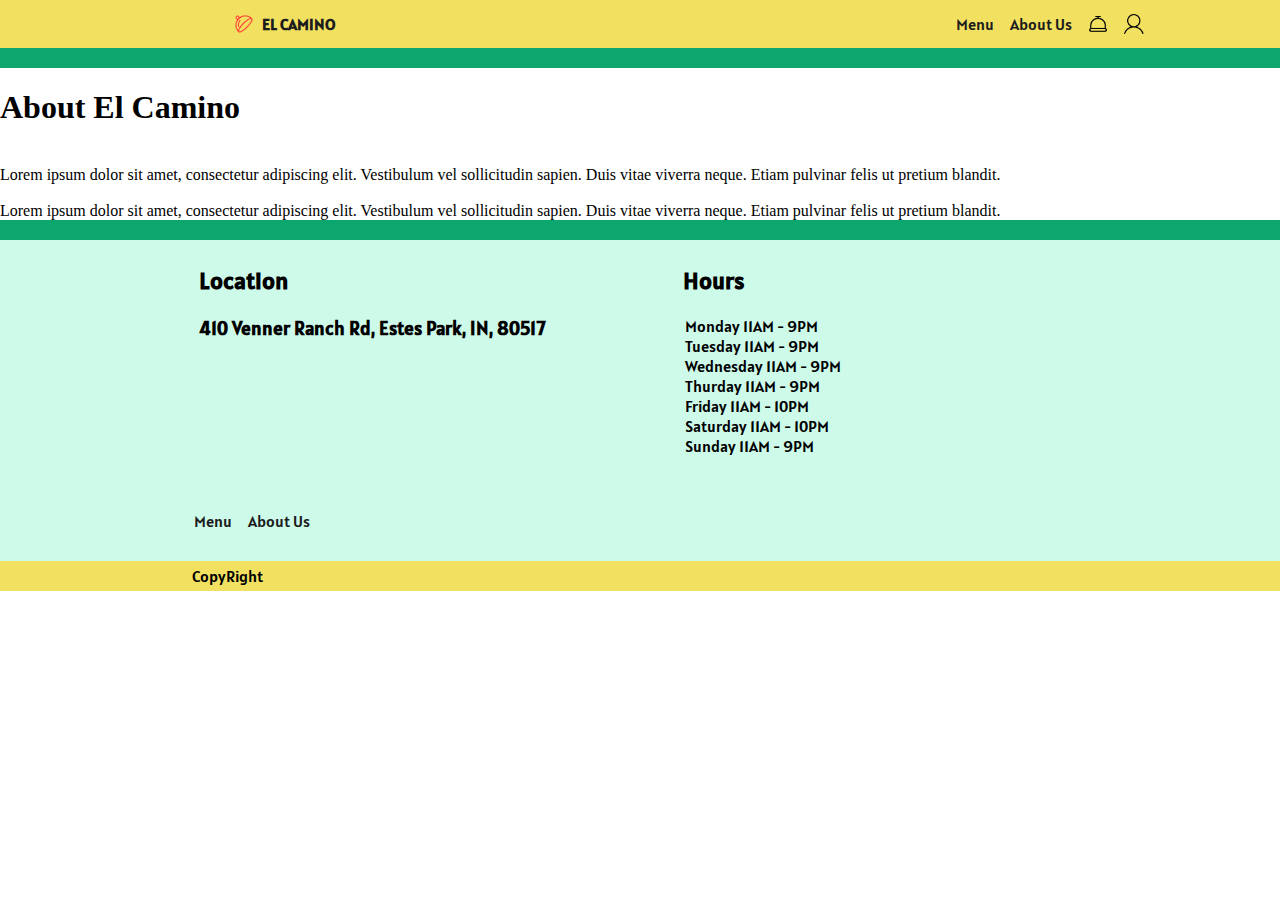
==== aboutus.html @ 26bacbaa "-p" ====
<!DOCTYPE html>
<html lang="en">
	<head>
		<meta charset="UTF-8" />
		<meta http-equiv="X-UA-Compatible" content="IE=edge" />
		<meta name="viewport" content="width=device-width, initial-scale=1.0" />
		<link rel="stylesheet" href="styles.css" />
		<title>El Camino</title>
	</head>
	<body>
		<nav>
			<li class="home">
				<a href="main.html"><img src="img/logo.png" /></a>
				<a href="main.html">EL CAMINO</a>
			</li>
			<li>
				<a href="account-manager.html"
					><img src="/img/account-number-2-32.png"
				/></a>
			</li>
			<li>
				<a href="cart.html"><img src="/img/plate-3-32.png" /></a>
			</li>
			<li><a href="aboutus.html">About Us</a></li>
			<li><a href="3">Menu</a></li>
		</nav>
		<main>
			<div id="pagebreak"></div>
			<h1>About El Camino</h1>
			<div>
				<img />
				<article>
					Lorem ipsum dolor sit amet, consectetur adipiscing elit.
					Vestibulum vel sollicitudin sapien. Duis vitae viverra
					neque. Etiam pulvinar felis ut pretium blandit.
				</article>
				<img />
				<article>
					Lorem ipsum dolor sit amet, consectetur adipiscing elit.
					Vestibulum vel sollicitudin sapien. Duis vitae viverra
					neque. Etiam pulvinar felis ut pretium blandit.
				</article>
			</div>
			<div id="pagebreak"></div>
		</main>
		<footer class="footer">
			<aside>
				<h2>Location</h2>
				<h3>410 Venner Ranch Rd, Estes Park, IN, 80517</h3>
			</aside>
			<aside>
				<h2>Hours</h2>
				<ul>
					<li>Monday 11AM - 9PM</li>
					<li>Tuesday 11AM - 9PM</li>
					<li>Wednesday 11AM - 9PM</li>
					<li>Thurday 11AM - 9PM</li>
					<li>Friday 11AM - 10PM</li>
					<li>Saturday 11AM - 10PM</li>
					<li>Sunday 11AM - 9PM</li>
				</ul>
			</aside>
			<nav class="footer-nav">
				<li><a href="menu.html">Menu</a></li>
				<li><a href="aboutus.html">About Us</a></li>
			</nav>
			<p>CopyRight</p>
		</footer>
	</body>
</html>
---- styles.css ----
body {
  margin: 0;
  padding: 0;
}

@font-face {
  font-family: "main-font";
  src: url("/fonts/Alatsi-Regular.ttf");
}

/* nav */
nav {
  list-style-type: none;
  font-family: main-font;
  overflow: hidden;
  margin: 0;
  padding: 0;
  background-color: rgb(242, 224, 96);
  padding-right: 10%;
}

.home {
  float: left;
  display: flex;
  font-weight: bold;
  padding-left: 20%;
  cursor: pointer;
}
.home a {
  padding: 14px 4px;
}
.home img {
  display: block;
  padding-right: 0px;
  /* padding-top: 15px; */
  width: 20px;
  height: 20px;
}

nav li {
  float: right;
}

nav li a {
  display: block;
  color: rgb(28, 28, 28);
  text-align: right;
  padding: 14px 8px;
  text-decoration: none;
}
nav li img {
  display: block;
  margin-left: auto;
  margin-right: auto;
  width: 20px;
  height: 20px;
  /* padding: 14px 8px; */
  cursor: pointer;
}

/* Home Page */
.homepage-header-img {
  background-image: url("img/background\ header\ img.png");
  background-color: rgba(242, 224, 96, 0.1);
  margin: 0;
  
}

/* li a:hover {
  background-color: #111;
} */

.homepage-header {
  display: grid;
  justify-content: center;
  padding: 100px 0 28px 0;
  font-family: main-font;
}
.homepage-header h1 {
  /* grid-column:span; */
  font-weight: bold;
  font-size: 46px;
}

.homepage-header h2{
  font-weight: bold;
  font-size: 32px;
}



.mainbtn {
  font-family: main-font;
  color: #0BA76E ;
  font-size: 16px;
  /* text-shadow: 1px 1px 0px #ffffff; */
  /* box-shadow: 1px 1px 1px #BEE2F9; */
  margin: 0 30em 0 0;
  padding: 10px 25px;
  border-radius: 4px;
  border: 2px solid #0BA76E;
  background: #f8f8f8;
  cursor: pointer;
  transition: color 200ms ease-out 50ms;
}
.mainbtn:hover {
  color: #f8f8f8 !important;
  background: #0BA76E;
  transition: background-color 150ms ease-out 100ms;
}

#pagebreak{
  display: block;
  height: 20px;
  background-color: #0BA76E;
}

.menu-preview{
  /* display: block; */
  /* height: 1690px; */
  background-color: #f8f8f8;
  display: grid;
  justify-content: center;
  padding-top: 20px;
  /* padding-right: 30%; */
}

.menu-preview-text{
  font-family: main-font;
  display: flex;
  justify-content: center;
  font-size:24px;
  text-decoration: underline;
}
.menu-preview-gallery{
  display: grid;
  column-gap: 8px;
  row-gap: 8px;
  padding: 20px 0 20px 0;
}

.gallery-img1{
  grid-column-start: 1;
  grid-column-end: 1;
}
.gallery-img2{
  grid-column-start: 2;
  grid-column-end: 2;
}
.secondary-button{
  font-family: main-font;
  color: #0BA76E ;
  font-size: 16px;
  margin: 0 40% 20px;
  padding: 10px 25px;
  border-radius: 4px;
  border: 2px solid #0BA76E;
  background: #f8f8f8;
  cursor: pointer;
  transition: color 200ms ease-out 50ms;
}
.secondary-button:hover {
  color: #f8f8f8 !important;
  background: #0BA76E;
  transition: background-color 150ms ease-out 100ms;
}

.about-us-preview{
  display: grid;
  justify-content: center;
  column-gap: 8px;
  row-gap: 8px;
  font-family: main-font;
}
.about-us-preview h2{
  text-align: center;
}



.about-us-preview p{
  text-align: center;
}

/* about us */

/* footer */
.footer {
  background-color: #cefaea;
  height: auto;
  font-family: "main-font";
  display: flex;
  flex-direction: row;
  flex-wrap: wrap;
  justify-content: center;
}

.footer-nav {
  overflow: visible;
  flex-basis: 100%;
  margin-top: 20px;
  padding-left: 14.5%;
  background-color: #cefaea;
}

.footer-nav li {
  float: left;
}

footer aside {
  flex-basis: 37%;
  margin: 5px;
}

footer aside h2,
footer aside h3 {
  padding-left: 38px;
}

footer aside ul {
  list-style-type: none;
}

footer p {
  background-color: #f2e060;
  flex-basis: 100%;
  margin-bottom: 0%;
  padding-top: 5px;
  padding-bottom: 5px;
  padding-left: 15%;
  text-align: left;
}
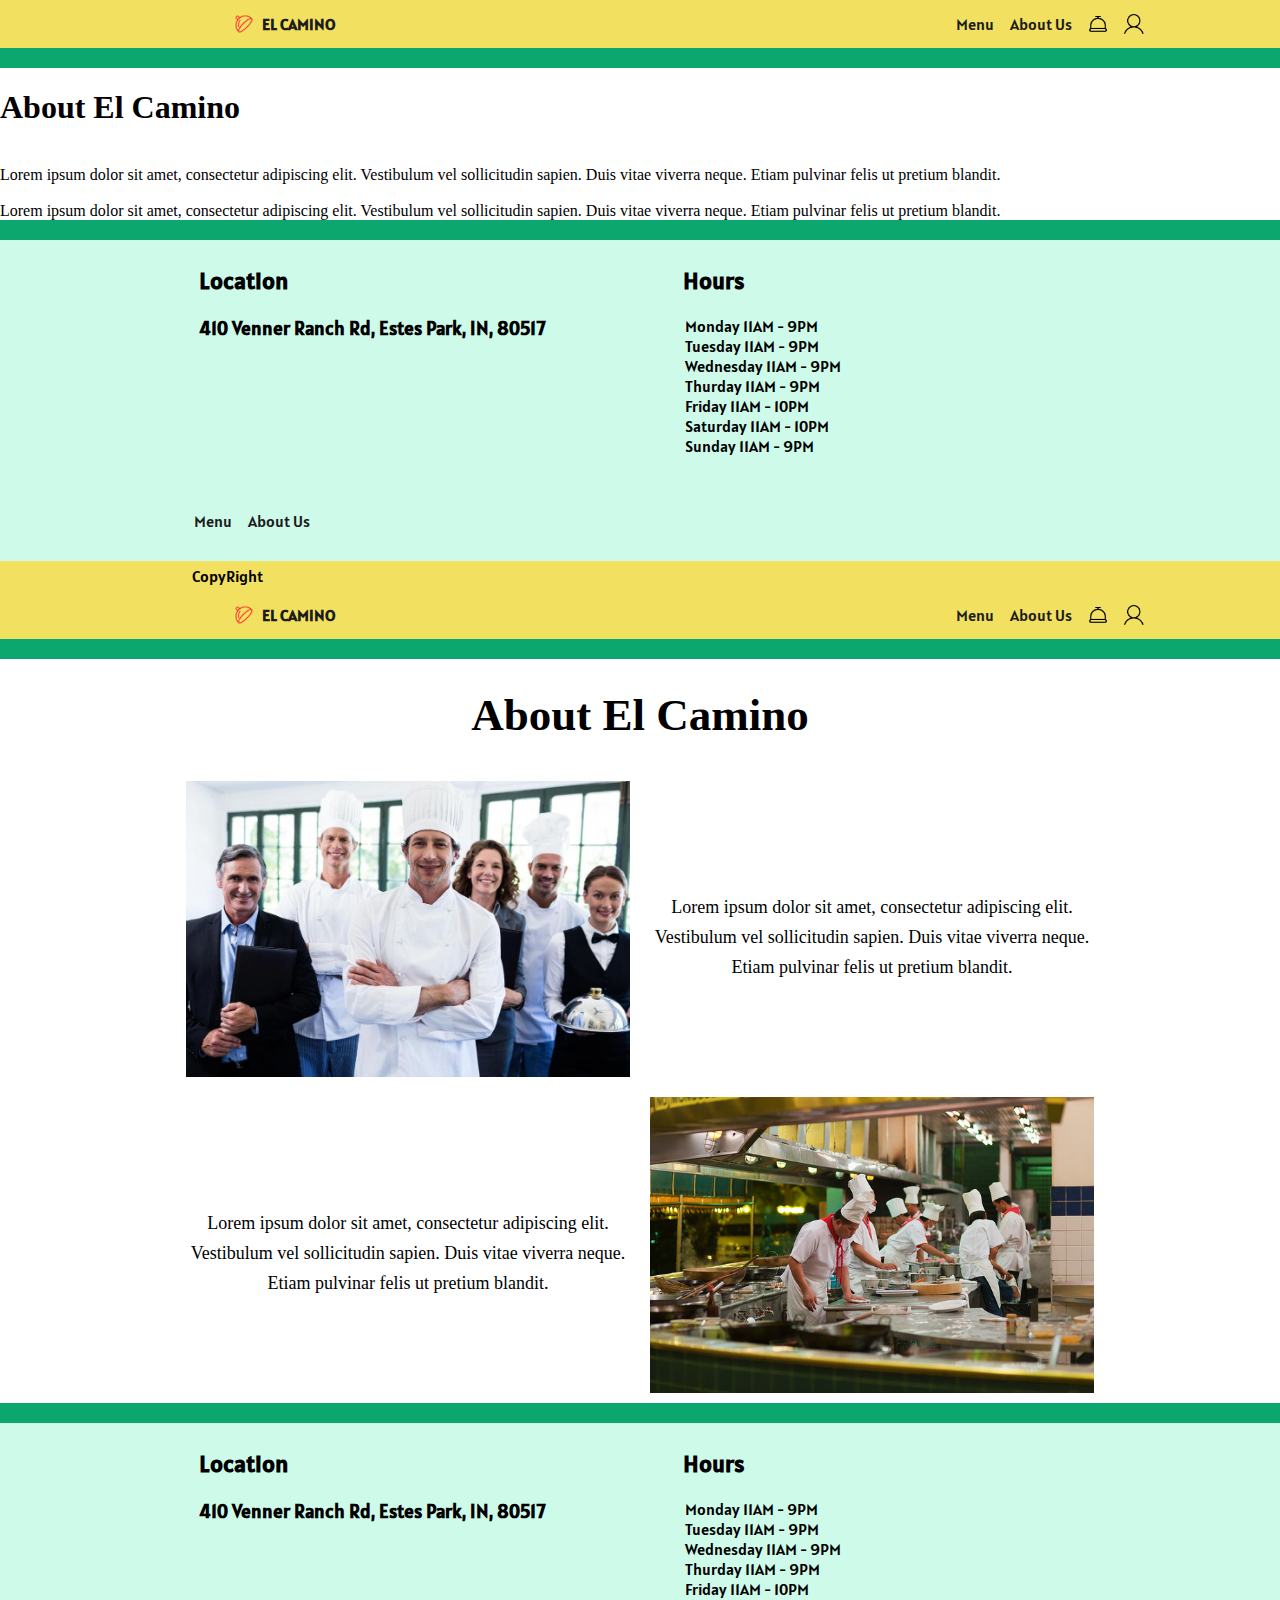
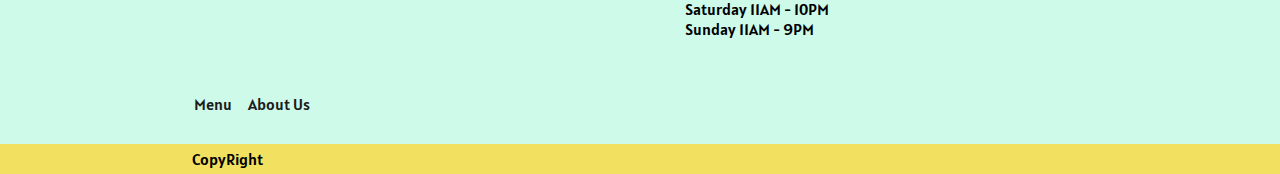
==== commit 4a65bbc4: "Merge branch 'master' of https://github.com/rp-bot/El-Camino" ====
--- a/aboutus.html
+++ b/aboutus.html
@@ -68,3 +68,72 @@
 		</footer>
 	</body>
 </html>
+<head>
+    <meta charset="UTF-8">
+    <meta http-equiv="X-UA-Compatible" content="IE=edge">
+    <meta name="viewport" content="width=device-width, initial-scale=1.0">
+    <link rel="stylesheet" href="styles.css">
+    <title>El Camino</title>
+</head>
+<body>
+    <!-- Navigation -->
+    <nav>
+        <li class="home">
+            <a href="main.html"><img src="img/logo.png" /></a>
+            <a href="main.html">EL CAMINO</a>
+        </li>
+        <li>
+            <a href="account-manager.html"
+                ><img src="/img/account-number-2-32.png"
+            /></a>
+        </li>
+        <li>
+            <a href="cart.html"><img src="/img/plate-3-32.png" /></a>
+        </li>
+        <li><a href="aboutus.html">About Us</a></li>
+        <li><a href="3">Menu</a></li>
+    </nav>
+
+    <!-- Main Content -->
+      <main>
+        <div id="pagebreak"></div>
+        <div class="aboutus-wrapper">
+            <h1>About El Camino</h1>
+            <div class="aboutus-subwrapper">
+                <img src="/img/employee-img-1.jpeg"/>
+                <p>Lorem ipsum dolor sit amet, consectetur adipiscing elit. Vestibulum vel sollicitudin sapien. Duis vitae viverra neque. Etiam pulvinar felis ut pretium blandit.</p>
+                <p>Lorem ipsum dolor sit amet, consectetur adipiscing elit. Vestibulum vel sollicitudin sapien. Duis vitae viverra neque. Etiam pulvinar felis ut pretium blandit.</p>
+                <img src="/img/employee-img-2.jpeg"/>
+            </div>
+        </div>
+        <div id="pagebreak"></div>
+      </main>
+
+      <!-- Footer -->
+      <footer class="footer">
+        <aside>
+            <h2>Location</h1>
+            <h3>410 Venner Ranch Rd,
+                Estes Park, IN,
+                80517</h3>
+        </aside>
+        <aside>
+            <h2>Hours</h2>
+            <ul>
+                <li>Monday 11AM - 9PM</li>
+                <li>Tuesday 11AM - 9PM</li>
+                <li>Wednesday 11AM - 9PM</li>
+                <li>Thurday 11AM - 9PM</li>
+                <li>Friday 11AM - 10PM</li>
+                <li>Saturday 11AM - 10PM</li>
+                <li>Sunday 11AM - 9PM</li>
+            </ul>
+        </aside>
+        <nav class="footer-nav">
+            <li><a href="menu.html">Menu</a></li>
+            <li><a href="aboutus.html">About Us</a></li>
+        </nav>
+        <p>CopyRight</p>
+      </footer>
+</body>
+</html>
--- a/styles.css
+++ b/styles.css
@@ -63,7 +63,6 @@
   background-image: url("img/background\ header\ img.png");
   background-color: rgba(242, 224, 96, 0.1);
   margin: 0;
-  
 }
 
 /* li a:hover {
@@ -87,37 +86,35 @@
   font-size: 32px;
 }
 
-
-
 .mainbtn {
   font-family: main-font;
-  color: #0BA76E ;
+  color: #0ba76e;
   font-size: 16px;
   /* text-shadow: 1px 1px 0px #ffffff; */
   /* box-shadow: 1px 1px 1px #BEE2F9; */
   margin: 0 30em 0 0;
   padding: 10px 25px;
   border-radius: 4px;
-  border: 2px solid #0BA76E;
+  border: 2px solid #0ba76e;
   background: #f8f8f8;
   cursor: pointer;
   transition: color 200ms ease-out 50ms;
 }
 .mainbtn:hover {
   color: #f8f8f8 !important;
-  background: #0BA76E;
+  background: #0ba76e;
   transition: background-color 150ms ease-out 100ms;
 }
 
-#pagebreak{
+#pagebreak {
   display: block;
   height: 20px;
-  background-color: #0BA76E;
-}
-
-.menu-preview{
-  /* display: block; */
-  /* height: 1690px; */
+  background-color: #0ba76e;
+}
+
+.menu-preview {
+  display: block;
+  height: 1690px;
   background-color: #f8f8f8;
   display: grid;
   justify-content: center;
@@ -125,7 +122,7 @@
   /* padding-right: 30%; */
 }
 
-.menu-preview-text{
+.menu-preview-text {
   font-family: main-font;
   display: flex;
   justify-content: center;
@@ -183,6 +180,36 @@
 }
 
 /* about us */
+.aboutus-wrapper {
+  width: 1110px;
+  margin: auto;
+  text-align: center;
+}
+
+.aboutus-wrapper h1 {
+  font-size: 45px;
+}
+
+.aboutus-wrapper img {
+  width: 40%;
+  margin: 10px;
+}
+
+.aboutus-subwrapper {
+  display: flex;
+  flex-direction: row;
+  flex-wrap: wrap;
+  justify-content: center;
+}
+
+.aboutus-subwrapper p {
+  flex-basis: 40%;
+  margin: 10px;
+  padding-top: 10%;
+  font-size: 18px;
+  line-height: 30px;
+
+}
 
 /* footer */
 .footer {
--- a/styles.css
+++ b/styles.css
@@ -63,7 +63,6 @@
   background-image: url("img/background\ header\ img.png");
   background-color: rgba(242, 224, 96, 0.1);
   margin: 0;
-  
 }
 
 /* li a:hover {
@@ -87,37 +86,35 @@
   font-size: 32px;
 }
 
-
-
 .mainbtn {
   font-family: main-font;
-  color: #0BA76E ;
+  color: #0ba76e;
   font-size: 16px;
   /* text-shadow: 1px 1px 0px #ffffff; */
   /* box-shadow: 1px 1px 1px #BEE2F9; */
   margin: 0 30em 0 0;
   padding: 10px 25px;
   border-radius: 4px;
-  border: 2px solid #0BA76E;
+  border: 2px solid #0ba76e;
   background: #f8f8f8;
   cursor: pointer;
   transition: color 200ms ease-out 50ms;
 }
 .mainbtn:hover {
   color: #f8f8f8 !important;
-  background: #0BA76E;
+  background: #0ba76e;
   transition: background-color 150ms ease-out 100ms;
 }
 
-#pagebreak{
+#pagebreak {
   display: block;
   height: 20px;
-  background-color: #0BA76E;
-}
-
-.menu-preview{
-  /* display: block; */
-  /* height: 1690px; */
+  background-color: #0ba76e;
+}
+
+.menu-preview {
+  display: block;
+  height: 1690px;
   background-color: #f8f8f8;
   display: grid;
   justify-content: center;
@@ -125,7 +122,7 @@
   /* padding-right: 30%; */
 }
 
-.menu-preview-text{
+.menu-preview-text {
   font-family: main-font;
   display: flex;
   justify-content: center;
@@ -183,6 +180,36 @@
 }
 
 /* about us */
+.aboutus-wrapper {
+  width: 1110px;
+  margin: auto;
+  text-align: center;
+}
+
+.aboutus-wrapper h1 {
+  font-size: 45px;
+}
+
+.aboutus-wrapper img {
+  width: 40%;
+  margin: 10px;
+}
+
+.aboutus-subwrapper {
+  display: flex;
+  flex-direction: row;
+  flex-wrap: wrap;
+  justify-content: center;
+}
+
+.aboutus-subwrapper p {
+  flex-basis: 40%;
+  margin: 10px;
+  padding-top: 10%;
+  font-size: 18px;
+  line-height: 30px;
+
+}
 
 /* footer */
 .footer {
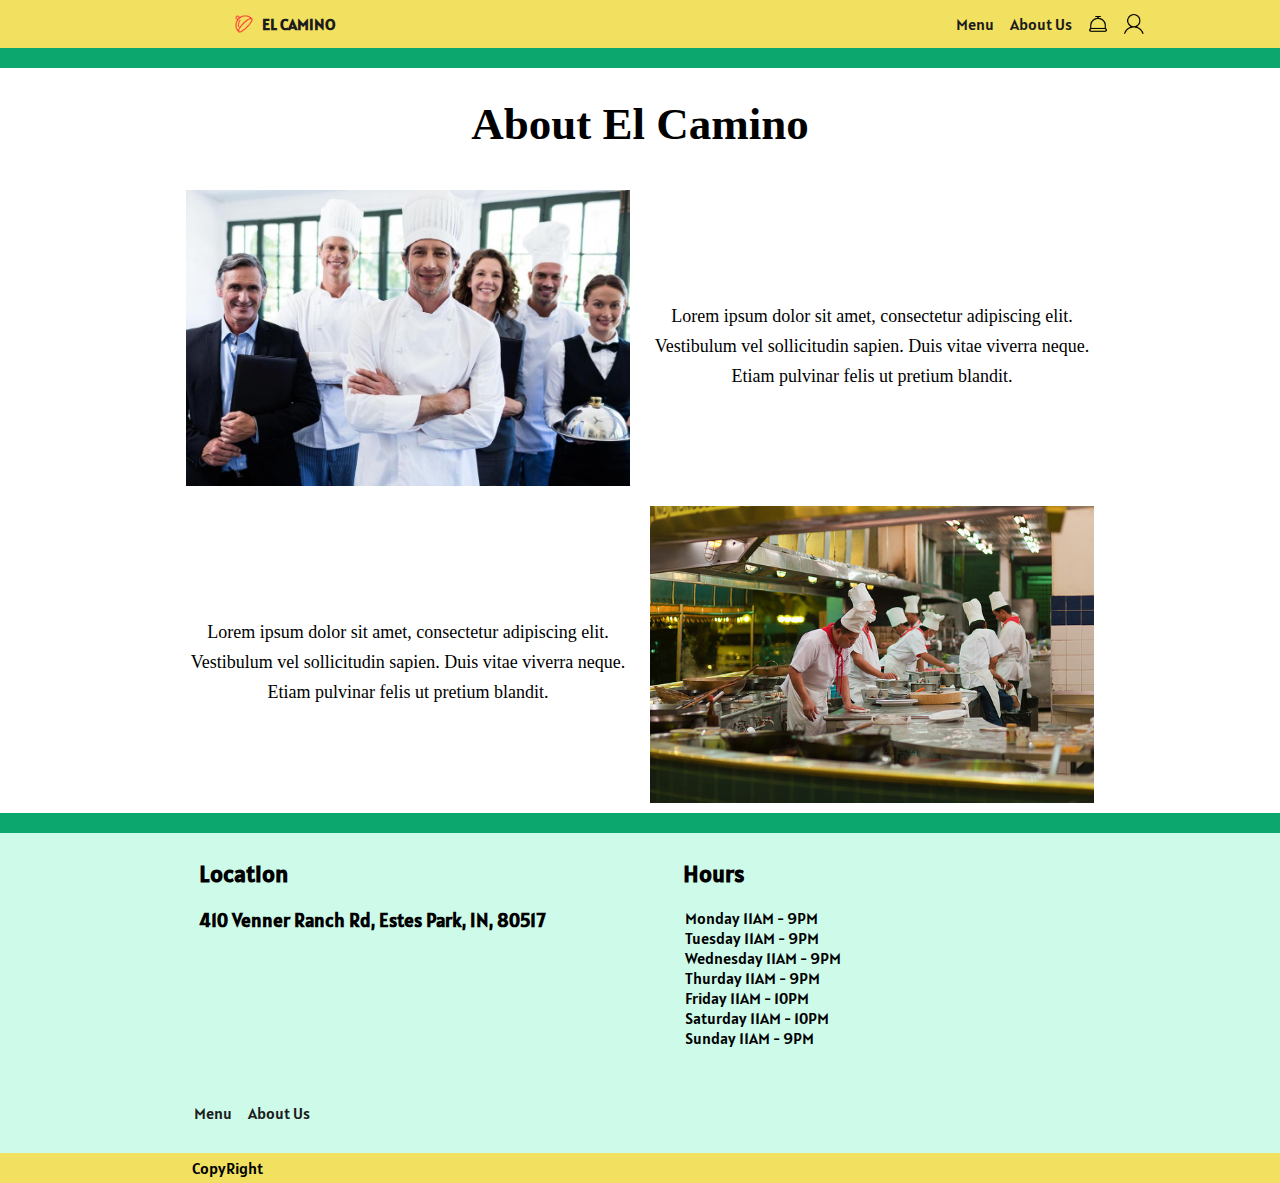
==== commit f368da25: "-p" ====
--- a/aboutus.html
+++ b/aboutus.html
@@ -7,74 +7,6 @@
 		<link rel="stylesheet" href="styles.css" />
 		<title>El Camino</title>
 	</head>
-	<body>
-		<nav>
-			<li class="home">
-				<a href="main.html"><img src="img/logo.png" /></a>
-				<a href="main.html">EL CAMINO</a>
-			</li>
-			<li>
-				<a href="account-manager.html"
-					><img src="/img/account-number-2-32.png"
-				/></a>
-			</li>
-			<li>
-				<a href="cart.html"><img src="/img/plate-3-32.png" /></a>
-			</li>
-			<li><a href="aboutus.html">About Us</a></li>
-			<li><a href="3">Menu</a></li>
-		</nav>
-		<main>
-			<div id="pagebreak"></div>
-			<h1>About El Camino</h1>
-			<div>
-				<img />
-				<article>
-					Lorem ipsum dolor sit amet, consectetur adipiscing elit.
-					Vestibulum vel sollicitudin sapien. Duis vitae viverra
-					neque. Etiam pulvinar felis ut pretium blandit.
-				</article>
-				<img />
-				<article>
-					Lorem ipsum dolor sit amet, consectetur adipiscing elit.
-					Vestibulum vel sollicitudin sapien. Duis vitae viverra
-					neque. Etiam pulvinar felis ut pretium blandit.
-				</article>
-			</div>
-			<div id="pagebreak"></div>
-		</main>
-		<footer class="footer">
-			<aside>
-				<h2>Location</h2>
-				<h3>410 Venner Ranch Rd, Estes Park, IN, 80517</h3>
-			</aside>
-			<aside>
-				<h2>Hours</h2>
-				<ul>
-					<li>Monday 11AM - 9PM</li>
-					<li>Tuesday 11AM - 9PM</li>
-					<li>Wednesday 11AM - 9PM</li>
-					<li>Thurday 11AM - 9PM</li>
-					<li>Friday 11AM - 10PM</li>
-					<li>Saturday 11AM - 10PM</li>
-					<li>Sunday 11AM - 9PM</li>
-				</ul>
-			</aside>
-			<nav class="footer-nav">
-				<li><a href="menu.html">Menu</a></li>
-				<li><a href="aboutus.html">About Us</a></li>
-			</nav>
-			<p>CopyRight</p>
-		</footer>
-	</body>
-</html>
-<head>
-    <meta charset="UTF-8">
-    <meta http-equiv="X-UA-Compatible" content="IE=edge">
-    <meta name="viewport" content="width=device-width, initial-scale=1.0">
-    <link rel="stylesheet" href="styles.css">
-    <title>El Camino</title>
-</head>
 <body>
     <!-- Navigation -->
     <nav>
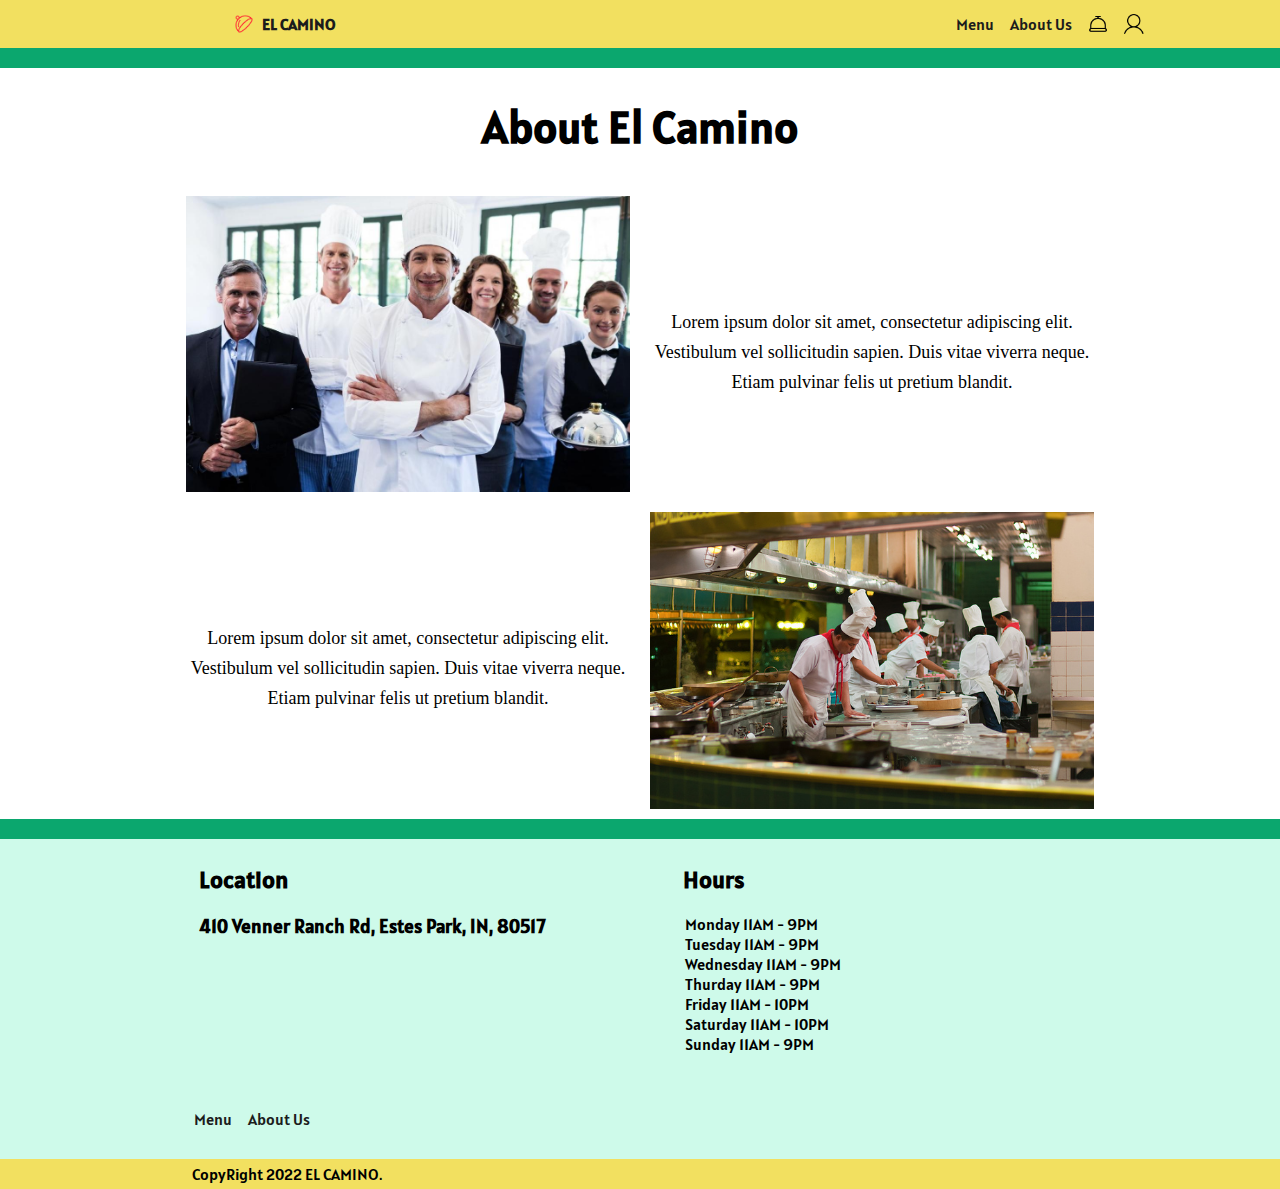
==== commit 1847b984: "favicon added to all pages -g" ====
--- a/aboutus.html
+++ b/aboutus.html
@@ -4,68 +4,76 @@
 		<meta charset="UTF-8" />
 		<meta http-equiv="X-UA-Compatible" content="IE=edge" />
 		<meta name="viewport" content="width=device-width, initial-scale=1.0" />
+		<link rel="icon" type="image/png" sizes="32x32" href="img/favicon-32x32.png">
+		<link rel="icon" type="image/png" sizes="16x16" href="img/favicon-16x16.png">
 		<link rel="stylesheet" href="styles.css" />
 		<title>El Camino</title>
 	</head>
-<body>
-    <!-- Navigation -->
-    <nav>
-        <li class="home">
-            <a href="main.html"><img src="img/logo.png" /></a>
-            <a href="main.html">EL CAMINO</a>
-        </li>
-        <li>
-            <a href="account-manager.html"
-                ><img src="/img/account-number-2-32.png"
-            /></a>
-        </li>
-        <li>
-            <a href="cart.html"><img src="/img/plate-3-32.png" /></a>
-        </li>
-        <li><a href="aboutus.html">About Us</a></li>
-        <li><a href="3">Menu</a></li>
-    </nav>
+	<body>
+		<!-- Navigation -->
+		<nav>
+			<li class="home">
+				<a href="main.html"><img src="img/logo.png" /></a>
+				<a href="main.html">EL CAMINO</a>
+			</li>
+			<li>
+				<a href="account-manager.html"
+					><img src="/img/account-number-2-32.png"
+				/></a>
+			</li>
+			<li>
+				<a href="cart.html"><img src="/img/plate-3-32.png" /></a>
+			</li>
+			<li><a href="aboutus.html">About Us</a></li>
+			<li><a href="menu.html">Menu</a></li>
+		</nav>
 
-    <!-- Main Content -->
-      <main>
-        <div id="pagebreak"></div>
-        <div class="aboutus-wrapper">
-            <h1>About El Camino</h1>
-            <div class="aboutus-subwrapper">
-                <img src="/img/employee-img-1.jpeg"/>
-                <p>Lorem ipsum dolor sit amet, consectetur adipiscing elit. Vestibulum vel sollicitudin sapien. Duis vitae viverra neque. Etiam pulvinar felis ut pretium blandit.</p>
-                <p>Lorem ipsum dolor sit amet, consectetur adipiscing elit. Vestibulum vel sollicitudin sapien. Duis vitae viverra neque. Etiam pulvinar felis ut pretium blandit.</p>
-                <img src="/img/employee-img-2.jpeg"/>
-            </div>
-        </div>
-        <div id="pagebreak"></div>
-      </main>
+		<!-- Main Content -->
+		<main>
+			<div id="pagebreak"></div>
+			<div class="aboutus-wrapper">
+				<h1>About El Camino</h1>
+				<div class="aboutus-subwrapper">
+					<img src="/img/employee-img-1.jpeg" />
+					<p>
+						Lorem ipsum dolor sit amet, consectetur adipiscing elit.
+						Vestibulum vel sollicitudin sapien. Duis vitae viverra
+						neque. Etiam pulvinar felis ut pretium blandit.
+					</p>
+					<p>
+						Lorem ipsum dolor sit amet, consectetur adipiscing elit.
+						Vestibulum vel sollicitudin sapien. Duis vitae viverra
+						neque. Etiam pulvinar felis ut pretium blandit.
+					</p>
+					<img src="/img/employee-img-2.jpeg" />
+				</div>
+			</div>
+			<div id="pagebreak"></div>
+		</main>
 
-      <!-- Footer -->
-      <footer class="footer">
-        <aside>
-            <h2>Location</h1>
-            <h3>410 Venner Ranch Rd,
-                Estes Park, IN,
-                80517</h3>
-        </aside>
-        <aside>
-            <h2>Hours</h2>
-            <ul>
-                <li>Monday 11AM - 9PM</li>
-                <li>Tuesday 11AM - 9PM</li>
-                <li>Wednesday 11AM - 9PM</li>
-                <li>Thurday 11AM - 9PM</li>
-                <li>Friday 11AM - 10PM</li>
-                <li>Saturday 11AM - 10PM</li>
-                <li>Sunday 11AM - 9PM</li>
-            </ul>
-        </aside>
-        <nav class="footer-nav">
-            <li><a href="menu.html">Menu</a></li>
-            <li><a href="aboutus.html">About Us</a></li>
-        </nav>
-        <p>CopyRight</p>
-      </footer>
-</body>
+		<!-- Footer -->
+		<footer class="footer">
+			<aside>
+				<h2>Location</h2>
+				<h3>410 Venner Ranch Rd, Estes Park, IN, 80517</h3>
+			</aside>
+			<aside>
+				<h2>Hours</h2>
+				<ul>
+					<li>Monday 11AM - 9PM</li>
+					<li>Tuesday 11AM - 9PM</li>
+					<li>Wednesday 11AM - 9PM</li>
+					<li>Thurday 11AM - 9PM</li>
+					<li>Friday 11AM - 10PM</li>
+					<li>Saturday 11AM - 10PM</li>
+					<li>Sunday 11AM - 9PM</li>
+				</ul>
+			</aside>
+			<nav class="footer-nav">
+				<li><a href="menu.html">Menu</a></li>
+				<li><a href="aboutus.html">About Us</a></li>
+			</nav>
+			<p>CopyRight 2022 EL CAMINO.</p>
+		</footer>
+	</body>
 </html>
--- a/styles.css
+++ b/styles.css
@@ -77,22 +77,27 @@
 }
 .homepage-header h1 {
   /* grid-column:span; */
-  font-weight: bold;
-  font-size: 46px;
-}
-
-.homepage-header h2{
+  text-align: center;
+  /* font-weight: bold; */
+  font-size: 56px;
+}
+.homepage-header p{
+  text-align: center;
+  font-size: 24px;
+}
+
+.homepage-header h2 {
   font-weight: bold;
   font-size: 32px;
 }
 
 .mainbtn {
+  align-self: center;
   font-family: main-font;
   color: #0ba76e;
   font-size: 16px;
-  /* text-shadow: 1px 1px 0px #ffffff; */
-  /* box-shadow: 1px 1px 1px #BEE2F9; */
-  margin: 0 30em 0 0;
+  
+  margin: 10px 30%;
   padding: 10px 25px;
   border-radius: 4px;
   border: 2px solid #0ba76e;
@@ -114,7 +119,7 @@
 
 .menu-preview {
   display: block;
-  height: 1690px;
+  /* height: 1690px; */
   background-color: #f8f8f8;
   display: grid;
   justify-content: center;
@@ -124,59 +129,202 @@
 
 .menu-preview-text {
   font-family: main-font;
-  display: flex;
-  justify-content: center;
-  font-size:24px;
+  color: black  ;
+  display: flex;
+  justify-content: center;
+  font-size: 44px;
+  margin:20px 0;
   text-decoration: underline;
-}
-.menu-preview-gallery{
+  cursor:pointer;
+}
+.menu-preview-gallery {
   display: grid;
-  column-gap: 8px;
-  row-gap: 8px;
-  padding: 20px 0 20px 0;
-}
-
-.gallery-img1{
-  grid-column-start: 1;
-  grid-column-end: 1;
-}
-.gallery-img2{
-  grid-column-start: 2;
-  grid-column-end: 2;
-}
-.secondary-button{
-  font-family: main-font;
-  color: #0BA76E ;
+  grid-template-columns: 1fr 1fr;
+  grid-template-rows: 1fr 1fr;
+  gap: 8px 8px;
+  grid-auto-flow: row;
+
+  grid-template-areas:
+    "a b"
+    "c d";
+}
+.gallery-img1 {
+  grid-area: a;
+  justify-self: end;
+}
+.gallery-img2 {
+  grid-area: b;
+  justify-self: start;
+}
+.gallery-img4 {
+  grid-area: d;
+  justify-self: start;
+}
+.gallery-img3 {
+  grid-area: c;
+  justify-self: end;
+}
+
+.secondary-button {
+  font-family: main-font;
+
+  color: #0ba76e;
   font-size: 16px;
-  margin: 0 40% 20px;
+  margin: 20px 40%;
   padding: 10px 25px;
+  height:52px;
   border-radius: 4px;
-  border: 2px solid #0BA76E;
+  border: 2px solid #0ba76e;
   background: #f8f8f8;
   cursor: pointer;
   transition: color 200ms ease-out 50ms;
 }
 .secondary-button:hover {
   color: #f8f8f8 !important;
-  background: #0BA76E;
+  background: #0ba76e;
   transition: background-color 150ms ease-out 100ms;
 }
-
-.about-us-preview{
+.about-us-header2{
+  font-family:main-font;
+  color: black;
+  text-decoration: underline;
+  font-size: 44px; 
+  cursor: pointer;
+  margin: 20px 0;
+  padding: 0;
+  text-decoration: underline;
+  justify-content: center;
+  text-align: center;
+}
+.about-us-preview {
   display: grid;
-  justify-content: center;
-  column-gap: 8px;
-  row-gap: 8px;
-  font-family: main-font;
-}
-.about-us-preview h2{
-  text-align: center;
-}
-
-
-
-.about-us-preview p{
-  text-align: center;
+  grid-template-columns: 1fr 1fr;
+  grid-template-rows: 1fr;
+  gap: 8px 20px;
+  margin: 0 0 30px;
+  grid-template-areas: "a b";
+  justify-content: start;
+  align-content: center;
+  justify-items: end;
+  align-items: center;
+}
+
+.about-us-preview img {
+  grid-area: a;
+  justify-self: end;
+  width: auto;
+  height: 100%;
+}
+.about-us-preview p {
+  grid-area: b;
+  text-align: left;
+  justify-self: start;
+  font-size: 24px;
+  font-family: main-font;
+}
+
+/* Menu Page */
+.menu-wrapper {
+  width: 1110px;
+  margin: auto;
+  margin-bottom: 20px;
+  text-align: center;
+  /*background-color: aqua;*/
+}
+
+.menu-wrapper header h1 {
+  font-size: 45px;
+  font-family: "main-font";
+  margin-bottom: 10px;
+  /*background-color: aliceblue;*/
+}
+
+.menu-nav {
+  padding: 0px;
+  margin-bottom: 10px;
+  display: flex;
+  flex-direction: row;
+  justify-content: center;
+  background-color: transparent;
+}
+
+.menu-nav li {
+  flex-basis: 15%;
+  margin: 5px;
+  font-size: 20px;
+  text-decoration: underline;
+  /*background-color: beige;*/
+}
+
+.menu-nav li:hover {
+  text-shadow: 0px 4px 4px rgba(0, 0, 0, 0.25);
+  cursor: pointer;
+}
+
+.menu-items {
+  width: 1065px;
+  border-radius: 30px;
+  margin: auto;
+  padding: 30px;
+  background-color: #fcf3bf;
+}
+
+.content {
+  margin-bottom: 30px;
+  font-family: "main-font";
+  display: flex;
+  flex-direction: row;
+  background-color: white;
+}
+
+.c-image {
+  width: 500px;
+  height: 375px
+}
+
+.c-image img {
+  width: 100%;
+  height: 100%;
+}
+
+.c-info {
+  display: flex;
+  flex-direction: row;
+  flex-wrap: wrap;
+  margin-left: 50px;
+  margin-top: 35px;
+  margin-bottom: 35px;
+  flex-basis: 50%;
+  text-align: left;
+}
+
+.c-title {
+  font-size: 30px;
+  flex-basis: 100%;
+}
+
+.c-des {
+  margin-top: 50px;
+  flex-basis: 90%;
+}
+
+.c-price {
+  align-self: flex-end;
+  font-size: 24px;
+}
+
+.button-container {
+  display: flex;
+  flex-direction: row;
+  align-self: flex-end;
+  justify-content: space-around;
+  width: 100px;
+  height: 25px;
+  margin-left: 30px;
+}
+
+.button-container p {
+  margin: 1px;
 }
 
 /* about us */
@@ -188,6 +336,7 @@
 
 .aboutus-wrapper h1 {
   font-size: 45px;
+  font-family: "main-font";
 }
 
 .aboutus-wrapper img {
@@ -208,14 +357,70 @@
   padding-top: 10%;
   font-size: 18px;
   line-height: 30px;
-
+}
+
+/* Confirmation Page */
+.order-confirm-wrapper {
+  width: 1063px;
+  margin: auto;
+  margin-top: 20px;
+  margin-bottom: 20px;
+  box-sizing: border-box;
+  border: 3px solid #FCF3BF;
+  border-radius: 15px;
+  font-family: "main-font";
+  /*background-color: aqua;*/
+}
+
+.order-confirm-wrapper h1 {
+  text-align: center;
+}
+
+.order-info {
+  display: flex;
+  flex-direction: row;
+  flex-wrap: wrap;
+  justify-content: center;
+}
+
+.order-num {
+  flex-basis: 100%;
+  text-align: center;
+  padding: 20px;
+  background-color: #cefaea;
+}
+
+.order-info aside {
+  flex-basis: 100%;
+  text-align: center;
+}
+
+.order-summary {
+  display: flex;
+  flex-direction: row;
+  flex-wrap: wrap;
+}
+
+.order-summary div {
+  display: flex;
+  flex-basis: 100%;
+  width: 820px;
+  justify-content: space-around;
+  padding: 0px;
+}
+
+.order-summary div h3 {
+  text-align: left;
+  flex-basis: 50%;
+  margin: 0px;
+  background-color: #cefaea;
 }
 
 /* footer */
 .footer {
   background-color: #cefaea;
   height: auto;
-  font-family: "main-font";
+  font-family: main-font;
   display: flex;
   flex-direction: row;
   flex-wrap: wrap;
@@ -232,6 +437,7 @@
 
 .footer-nav li {
   float: left;
+  cursor: pointer;
 }
 
 footer aside {
@@ -257,3 +463,208 @@
   padding-left: 15%;
   text-align: left;
 }
+
+
+/* cart */
+
+.cart-wrapper{
+  font-family: main-font;
+  display: grid;
+  grid-template-rows: 80px 300px;
+  justify-content: center; 
+  justify-items: center;
+  
+}
+.cart-items {
+  /* width: 1065px; */
+  /* border-radius: 30px; */
+  /* margin: auto; */
+  /* padding: 30px; */
+ background-color: #FCF3BF;
+
+  display: grid; 
+  grid-template-columns: 1065px 500px; 
+  grid-template-rows: 300px; 
+  gap: 8px 8px; 
+  grid-template-areas: 
+    "a b"; 
+  justify-content: center; 
+  justify-items: center;
+  align-items: center;
+}
+
+
+.cart-content {
+  /* margin-bottom: 30px; */
+  font-family: "main-font";
+  display: flex;
+  flex-direction: row;
+  background-color: white;
+  /* grid-area: a; */
+  align-self: center;
+  justify-self: center;
+}
+.payment-container{
+  margin-bottom: 30px;
+  font-family: "main-font";
+  /* background-color: white; */
+  grid-area: b;
+  display: grid; 
+  grid-template-columns: 400px 100px; 
+  grid-template-rows: 50px auto auto auto 50px;
+  grid-template-areas: 
+    "ba bb"
+    "bc bd"
+    "be bf"
+    "bg bh"
+    "bi bj";
+  justify-self: start;
+  align-self: start;
+}
+.promotion{
+  grid-area:ba;
+  background-color: white;
+  border: 0;
+}
+.promotion-btn{
+  grid-area: bb;
+  background-color: rgb(33, 33, 33);
+  color:#f8f8f8;
+  border: 0;
+}
+.subtotal-lbl{
+  grid-area:bc;
+}
+.subtotal{
+  grid-area: bd;
+}
+.tax-lbl{
+  grid-area: be;
+}
+.tax{
+  grid-area: bf;
+}
+.grandtotal-lbl{
+  grid-area: bg;
+}
+.grandtotal{
+  grid-area: bh;
+}
+.checkout{
+  grid-column-start: bi;
+  grid-column-end: bj;
+  align-self:center;
+  justify-self:center;
+  
+  height: 50px;
+  width: 500px;
+  background-color: white;
+  border: 0;
+}
+
+.c-image {
+  width: 300px;
+  height: auto
+}
+
+/* Account Manager */
+.container{
+  display: grid;
+  grid-template-columns: 100%;
+  grid-template-rows: 90%;
+  gap: 1% 1%;
+  margin: 0 20%;
+  grid-auto-flow: row;
+  justify-content: start;
+  align-content: center;
+  justify-items: end;
+  align-items: center;
+  grid-template-areas:
+    ".";
+  font-family: main-font;
+}
+
+.account-form{
+  justify-self: center;
+  margin: 40px; 
+  border-radius: 10px;
+  width: 20%;
+  background-color: #f2e060;
+  display: grid; 
+  grid-template-columns: 100%; 
+  grid-template-rows: 30% 10% 10% 20% 10%; 
+  gap: 0px 0px; 
+  grid-template-areas: 
+    "a"
+    "b"
+    "c"
+    "d"
+    "e"; 
+  justify-self: center; 
+
+  height: 30vh;
+  width: 50vw;
+}
+
+.account-form-header{
+  justify-self: center; 
+  align-self: end; 
+  font-family: main-font;
+  font-size: 24px;
+}
+.account-form-uname{
+  margin: 0 12px;
+  padding-left: 8px;
+  font-size: 16px;
+  align-self: center; 
+  border: 1.5px solid #0ba76e;
+  font-family: main-font;
+  font-size: 12px;
+}
+.account-form-psw{
+  margin: 0 12px;
+  padding-left: 8px;
+  font-size: 16px;
+  align-self: center; 
+  border: 1.5px solid #0ba76e;
+  font-family: main-font;
+  font-size: 12px;
+}
+
+.account-form-submitbtn{
+  margin: 12px;
+  padding: 4px 40px;
+  justify-self: left;
+  align-self: center; 
+  font-family: main-font;
+  font-size: 12px;
+
+  color: #0ba76e;
+  font-size: 16px;
+  border-radius: 4px;
+  border: 2px solid #0ba76e;
+  background: #f8f8f8;
+  cursor: pointer;
+  transition: color 200ms ease-out 50ms;
+}
+
+.account-form-submitbtn:hover {
+  color: #f8f8f8 !important;
+  background: #0ba76e;
+  transition: background-color 150ms ease-out 100ms;
+}
+
+.account-form-footer{
+  margin: 12px;
+  justify-self: left;
+  align-self: center; 
+  font-family: main-font;
+  font-size: 12px;
+}
+.account-form-footer a{
+  cursor: pointer;
+  transition: color 200ms ease-out 50ms;
+}
+.account-form-footer a:hover {
+  color: #6b6b6b !important;
+}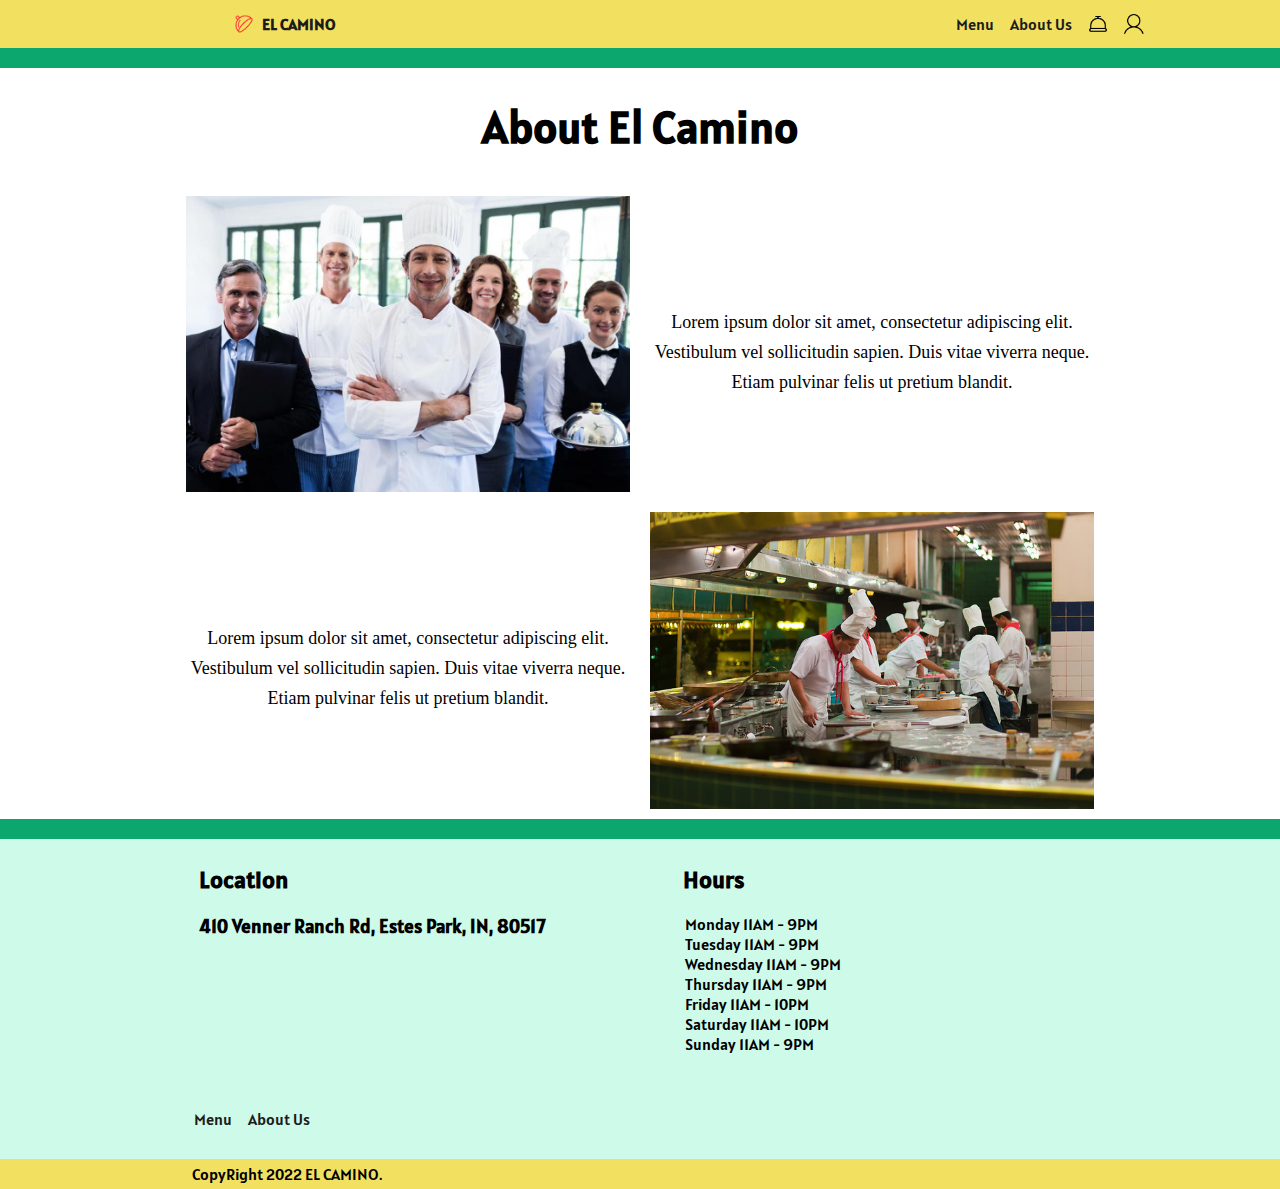
==== commit aed423b3: "-g" ====
--- a/aboutus.html
+++ b/aboutus.html
@@ -63,7 +63,7 @@
 					<li>Monday 11AM - 9PM</li>
 					<li>Tuesday 11AM - 9PM</li>
 					<li>Wednesday 11AM - 9PM</li>
-					<li>Thurday 11AM - 9PM</li>
+					<li>Thursday 11AM - 9PM</li>
 					<li>Friday 11AM - 10PM</li>
 					<li>Saturday 11AM - 10PM</li>
 					<li>Sunday 11AM - 9PM</li>
